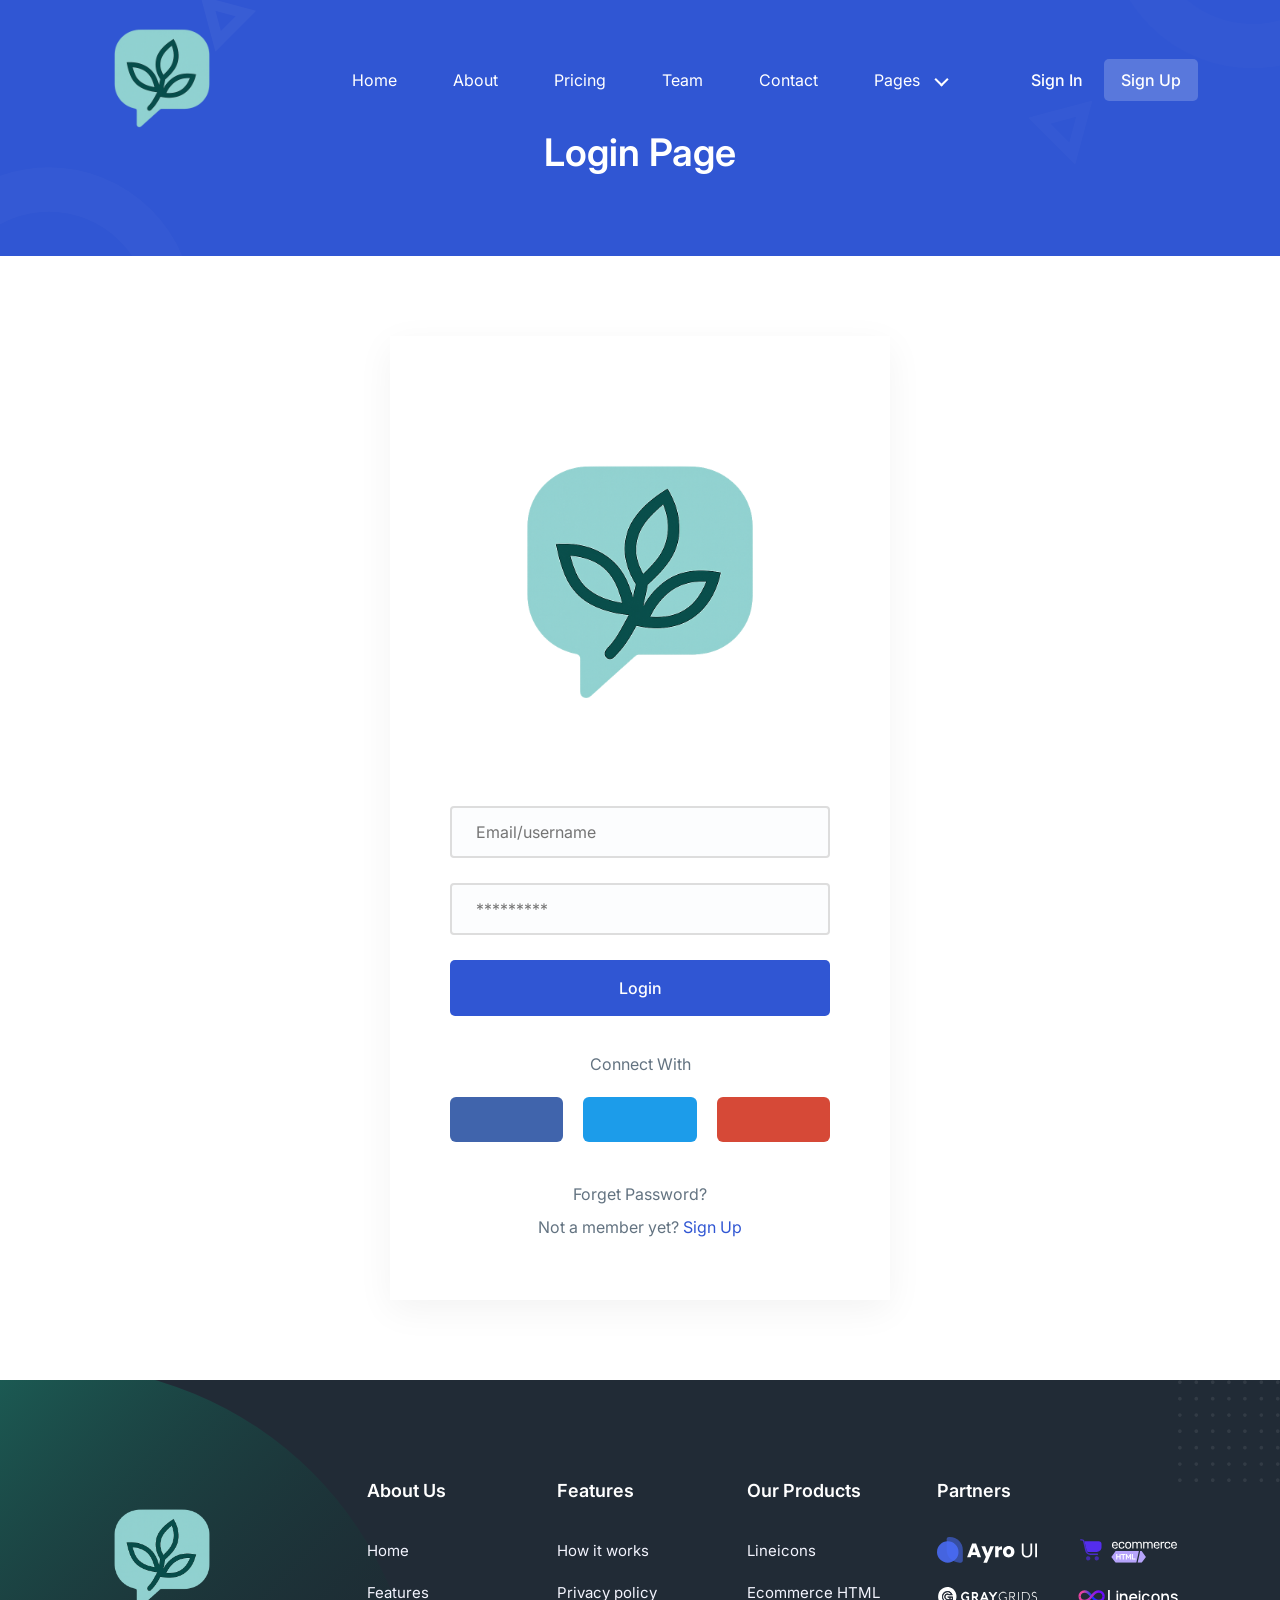
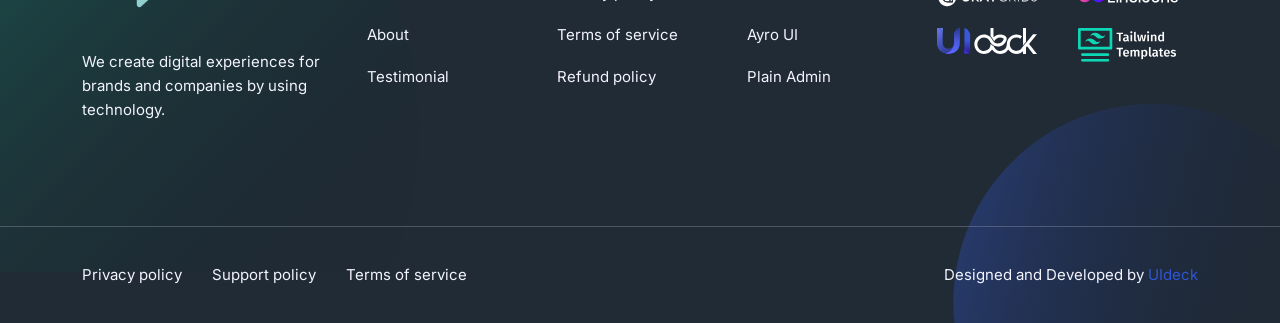
==== login.html @ 06aeeb99 "feat: add Privacy Policy area." ====
<!-- =========

	Template Name: Play
	Author: UIdeck
	Author URI: https://uideck.com/
	Support: https://uideck.com/support/
	Version: 1.1

========== -->

<!DOCTYPE html>
<html lang="en">
  <head>
    <meta charset="UTF-8" />
    <meta http-equiv="X-UA-Compatible" content="IE=edge" />
    <meta name="viewport" content="width=device-width, initial-scale=1.0" />
    <title>Play | Open source Project by UIdeck</title>

    <!--====== Favicon Icon ======-->
    <link
      rel="shortcut icon"
      href="assets/images/favicon/logo.svg"
      type="image/svg"
    />

    <!-- ===== All CSS files ===== -->
    <link rel="stylesheet" href="assets/css/bootstrap.min.css" />
    <link rel="stylesheet" href="assets/css/animate.css" />
    <link rel="stylesheet" href="assets/css/lineicons.css" />
    <link rel="stylesheet" href="assets/css/ud-styles.css" />
  </head>
  <body>
    <!-- ====== Header Start ====== -->
    <header class="ud-header">
      <div class="container">
        <div class="row">
          <div class="col-lg-12">
            <nav class="navbar navbar-expand-lg">
              <a class="navbar-brand" href="index.html">
                <img src="assets/images/logo/logo.svg" alt="Logo" />
              </a>
              <button class="navbar-toggler">
                <span class="toggler-icon"> </span>
                <span class="toggler-icon"> </span>
                <span class="toggler-icon"> </span>
              </button>

              <div class="navbar-collapse">
                <ul id="nav" class="navbar-nav mx-auto">
                  <li class="nav-item">
                    <a class="ud-menu-scroll" href="#home">Home</a>
                  </li>

                  <li class="nav-item">
                    <a class="ud-menu-scroll" href="#about">About</a>
                  </li>
                  <li class="nav-item">
                    <a class="ud-menu-scroll" href="#pricing">Pricing</a>
                  </li>
                  <li class="nav-item">
                    <a class="ud-menu-scroll" href="#team">Team</a>
                  </li>
                  <li class="nav-item">
                    <a class="ud-menu-scroll" href="#contact">Contact</a>
                  </li>
                  <li class="nav-item nav-item-has-children">
                    <a href="javascript:void(0)"> Pages </a>
                    <ul class="ud-submenu">
                      <li class="ud-submenu-item">
                        <a href="about.html" class="ud-submenu-link">
                          About Page
                        </a>
                      </li>
                      <li class="ud-submenu-item">
                        <a href="pricing.html" class="ud-submenu-link">
                          Pricing Page
                        </a>
                      </li>
                      <li class="ud-submenu-item">
                        <a href="../../Desktop/mindmate-landing-page-landing_page/contact.html" class="ud-submenu-link">
                          Contact Page
                        </a>
                      </li>
                      <li class="ud-submenu-item">
                        <a href="blog.html" class="ud-submenu-link">
                          Blog Grid Page
                        </a>
                      </li>
                      <li class="ud-submenu-item">
                        <a href="blog-details.html" class="ud-submenu-link">
                          Blog Details Page
                        </a>
                      </li>
                      <li class="ud-submenu-item">
                        <a href="login.html" class="ud-submenu-link">
                          Sign In Page
                        </a>
                      </li>
                      <li class="ud-submenu-item">
                        <a href="404.html" class="ud-submenu-link">404 Page</a>
                      </li>
                    </ul>
                  </li>
                </ul>
              </div>

              <div class="navbar-btn d-none d-sm-inline-block">
                <a href="login.html" class="ud-main-btn ud-login-btn">
                  Sign In
                </a>
                <a class="ud-main-btn ud-white-btn" href="javascript:void(0)">
                  Sign Up
                </a>
              </div>
            </nav>
          </div>
        </div>
      </div>
    </header>
    <!-- ====== Header End ====== -->

    <!-- ====== Banner Start ====== -->
    <section class="ud-page-banner">
      <div class="container">
        <div class="row">
          <div class="col-lg-12">
            <div class="ud-banner-content">
              <h1>Login Page</h1>
            </div>
          </div>
        </div>
      </div>
    </section>
    <!-- ====== Banner End ====== -->

    <!-- ====== Login Start ====== -->
    <section class="ud-login">
      <div class="container">
        <div class="row">
          <div class="col-lg-12">
            <div class="ud-login-wrapper">
              <div class="ud-login-logo">
                <img src="assets/images/logo/logo-2.svg" alt="logo" />
              </div>
              <form class="ud-login-form">
                <div class="ud-form-group">
                  <input
                    type="email"
                    name="email"
                    placeholder="Email/username"
                  />
                </div>
                <div class="ud-form-group">
                  <input
                    type="password"
                    name="password"
                    placeholder="*********"
                  />
                </div>
                <div class="ud-form-group">
                  <button type="submit" class="ud-main-btn w-100">Login</button>
                </div>
              </form>

              <div class="ud-socials-connect">
                <p>Connect With</p>

                <ul>
                  <li>
                    <a href="javascript:void(0)" class="facebook">
                      <i class="lni lni-facebook-filled"></i>
                    </a>
                  </li>
                  <li>
                    <a href="javascript:void(0)" class="twitter">
                      <i class="lni lni-twitter-filled"></i>
                    </a>
                  </li>
                  <li>
                    <a href="javascript:void(0)" class="google">
                      <i class="lni lni-google"></i>
                    </a>
                  </li>
                </ul>
              </div>

              <a class="forget-pass" href="javascript:void(0)">
                Forget Password?
              </a>
              <p class="signup-option">
                Not a member yet? <a href="javascript:void(0)"> Sign Up </a>
              </p>
            </div>
          </div>
        </div>
      </div>
    </section>
    <!-- ====== Login End ====== -->

    <!-- ====== Footer Start ====== -->
    <footer class="ud-footer wow fadeInUp" data-wow-delay=".15s">
      <div class="shape shape-1">
        <img src="assets/images/footer/shape-1.svg" alt="shape" />
      </div>
      <div class="shape shape-2">
        <img src="assets/images/footer/shape-2.svg" alt="shape" />
      </div>
      <div class="shape shape-3">
        <img src="assets/images/footer/shape-3.svg" alt="shape" />
      </div>
      <div class="ud-footer-widgets">
        <div class="container">
          <div class="row">
            <div class="col-xl-3 col-lg-4 col-md-6">
              <div class="ud-widget">
                <a href="index.html" class="ud-footer-logo">
                  <img src="assets/images/logo/logo.svg" alt="logo" />
                </a>
                <p class="ud-widget-desc">
                  We create digital experiences for brands and companies by
                  using technology.
                </p>
                <ul class="ud-widget-socials">
                  <li>
                    <a href="https://twitter.com/MusharofChy">
                      <i class="lni lni-facebook-filled"></i>
                    </a>
                  </li>
                  <li>
                    <a href="https://twitter.com/MusharofChy">
                      <i class="lni lni-twitter-filled"></i>
                    </a>
                  </li>
                  <li>
                    <a href="https://twitter.com/MusharofChy">
                      <i class="lni lni-instagram-filled"></i>
                    </a>
                  </li>
                  <li>
                    <a href="https://twitter.com/MusharofChy">
                      <i class="lni lni-linkedin-original"></i>
                    </a>
                  </li>
                </ul>
              </div>
            </div>

            <div class="col-xl-2 col-lg-2 col-md-6 col-sm-6">
              <div class="ud-widget">
                <h5 class="ud-widget-title">About Us</h5>
                <ul class="ud-widget-links">
                  <li>
                    <a href="javascript:void(0)">Home</a>
                  </li>
                  <li>
                    <a href="javascript:void(0)">Features</a>
                  </li>
                  <li>
                    <a href="javascript:void(0)">About</a>
                  </li>
                  <li>
                    <a href="javascript:void(0)">Testimonial</a>
                  </li>
                </ul>
              </div>
            </div>
            <div class="col-xl-2 col-lg-3 col-md-6 col-sm-6">
              <div class="ud-widget">
                <h5 class="ud-widget-title">Features</h5>
                <ul class="ud-widget-links">
                  <li>
                    <a href="javascript:void(0)">How it works</a>
                  </li>
                  <li>
                    <a href="javascript:void(0)">Privacy policy</a>
                  </li>
                  <li>
                    <a href="javascript:void(0)">Terms of service</a>
                  </li>
                  <li>
                    <a href="javascript:void(0)">Refund policy</a>
                  </li>
                </ul>
              </div>
            </div>
            <div class="col-xl-2 col-lg-3 col-md-6 col-sm-6">
              <div class="ud-widget">
                <h5 class="ud-widget-title">Our Products</h5>
                <ul class="ud-widget-links">
                  <li>
                    <a
                      href="https://lineicons.com/"
                      rel="nofollow noopner"
                      target="_blank"
                      >Lineicons
                    </a>
                  </li>
                  <li>
                    <a
                      href="https://ecommercehtml.com/"
                      rel="nofollow noopner"
                      target="_blank"
                      >Ecommerce HTML</a
                    >
                  </li>
                  <li>
                    <a
                      href="https://ayroui.com/"
                      rel="nofollow noopner"
                      target="_blank"
                      >Ayro UI</a
                    >
                  </li>
                  <li>
                    <a
                      href="https://graygrids.com/"
                      rel="nofollow noopner"
                      target="_blank"
                      >Plain Admin</a
                    >
                  </li>
                </ul>
              </div>
            </div>
            <div class="col-xl-3 col-lg-6 col-md-8 col-sm-10">
              <div class="ud-widget">
                <h5 class="ud-widget-title">Partners</h5>
                <ul class="ud-widget-brands">
                  <li>
                    <a
                      href="https://ayroui.com/"
                      rel="nofollow noopner"
                      target="_blank"
                    >
                      <img
                        src="assets/images/footer/brands/ayroui.svg"
                        alt="ayroui"
                      />
                    </a>
                  </li>
                  <li>
                    <a
                      href="https://ecommercehtml.com/"
                      rel="nofollow noopner"
                      target="_blank"
                    >
                      <img
                        src="assets/images/footer/brands/ecommerce-html.svg"
                        alt="ecommerce-html"
                      />
                    </a>
                  </li>
                  <li>
                    <a
                      href="https://graygrids.com/"
                      rel="nofollow noopner"
                      target="_blank"
                    >
                      <img
                        src="assets/images/footer/brands/graygrids.svg"
                        alt="graygrids"
                      />
                    </a>
                  </li>
                  <li>
                    <a
                      href="https://lineicons.com/"
                      rel="nofollow noopner"
                      target="_blank"
                    >
                      <img
                        src="assets/images/footer/brands/lineicons.svg"
                        alt="lineicons"
                      />
                    </a>
                  </li>
                  <li>
                    <a
                      href="https://uideck.com/"
                      rel="nofollow noopner"
                      target="_blank"
                    >
                      <img
                        src="assets/images/footer/brands/uideck.svg"
                        alt="uideck"
                      />
                    </a>
                  </li>
                  <li>
                    <a
                      href="https://tailwindtemplates.co/"
                      rel="nofollow noopner"
                      target="_blank"
                    >
                      <img
                        src="assets/images/footer/brands/tailwindtemplates.svg"
                        alt="tailwindtemplates"
                      />
                    </a>
                  </li>
                </ul>
              </div>
            </div>
          </div>
        </div>
      </div>
      <div class="ud-footer-bottom">
        <div class="container">
          <div class="row">
            <div class="col-md-8">
              <ul class="ud-footer-bottom-left">
                <li>
                  <a href="javascript:void(0)">Privacy policy</a>
                </li>
                <li>
                  <a href="javascript:void(0)">Support policy</a>
                </li>
                <li>
                  <a href="javascript:void(0)">Terms of service</a>
                </li>
              </ul>
            </div>
            <div class="col-md-4">
              <p class="ud-footer-bottom-right">
                Designed and Developed by
                <a href="https://uideck.com" rel="nofollow">UIdeck</a>
              </p>
            </div>
          </div>
        </div>
      </div>
    </footer>
    <!-- ====== Footer End ====== -->

    <!-- ====== Back To Top Start ====== -->
    <a href="javascript:void(0)" class="back-to-top">
      <i class="lni lni-chevron-up"> </i>
    </a>
    <!-- ====== Back To Top End ====== -->

    <!-- ====== All Javascript Files ====== -->
    <script src="assets/js/bootstrap.bundle.min.js"></script>
    <script src="assets/js/wow.min.js"></script>
    <script src="assets/js/main.js"></script>
  </body>
</html>
---- assets/css/ud-styles.css ----
/* =======

	Template Name: Play Bootstrap
	Author: UIdeck
	Author URI: https://uideck.com/
	Support: https://github.com/uideck/
	Version: 1.0

======== */
/*===========================
  COMMON css 
===========================*/
@import url("https://fonts.googleapis.com/css2?family=Inter:wght@200;300;400;500;600;700;800;900&display=swap");
:root {
  --font: "Inter", sans-serif;
  --body-color: #637381;
  --heading-color: #212b36;
  --primary-color: #3056d3;
  --white: #ffffff;
}

body {
  font-family: var(--font);
  font-weight: normal;
  font-style: normal;
  color: var(--body-color);
  overflow-x: hidden;
}

* {
  margin: 0;
  padding: 0;
  -webkit-box-sizing: border-box;
  box-sizing: border-box;
}

img {
  max-width: 100%;
}

a,
button,
input,
textarea {
  -webkit-transition: all 0.3s ease-out 0s;
  transition: all 0.3s ease-out 0s;
}

a,
a:focus,
input:focus,
textarea:focus,
button:focus,
.navbar-toggler:focus {
  text-decoration: none;
  outline: none;
  -webkit-box-shadow: none;
          box-shadow: none;
}

a:focus,
a:hover {
  text-decoration: none;
}

i,
span,
a {
  display: inline-block;
}

audio,
canvas,
iframe,
img,
svg,
video {
  vertical-align: middle;
}

h1,
h2,
h3,
h4,
h5,
h6 {
  font-weight: 700;
  color: var(--heading-color);
  margin: 0px;
}

h1 {
  font-size: 48px;
}

h2 {
  font-size: 36px;
}

h3 {
  font-size: 28px;
}

h4 {
  font-size: 22px;
}

h5 {
  font-size: 18px;
}

h6 {
  font-size: 16px;
}

ul,
ol {
  margin: 0px;
  padding: 0px;
  list-style-type: none;
}

p {
  font-size: 16px;
  font-weight: 400;
  line-height: 26px;
  color: var(--body-color);
  margin: 0px;
}

.bg_cover {
  background-position: center center;
  background-size: cover;
  background-repeat: no-repeat;
  width: 100%;
  height: 100%;
}

/*===== All Button Style =====*/
.ud-main-btn {
  display: inline-block;
  text-align: center;
  white-space: nowrap;
  vertical-align: middle;
  font-weight: 500;
  font-size: 16px;
  border-radius: 5px;
  padding: 15px 25px;
  border: 1px solid transparent;
  color: var(--white);
  cursor: pointer;
  z-index: 5;
  -webkit-transition: all 0.4s ease-out 0s;
  transition: all 0.4s ease-out 0s;
  background: var(--primary-color);
}

.ud-main-btn:hover {
  color: var(--white);
  background: var(--heading-color);
}

@media (max-width: 767px) {
  .container {
    padding-left: 40px;
    padding-right: 40px;
  }
}

@media only screen and (min-width: 576px) and (max-width: 767px) {
  .container {
    padding-left: 20px;
    padding-right: 20px;
  }
}

.back-to-top {
  width: 40px;
  height: 40px;
  line-height: 40px;
  background: var(--primary-color);
  -webkit-box-shadow: 0px 0px 5px rgba(0, 0, 0, 0.2);
          box-shadow: 0px 0px 5px rgba(0, 0, 0, 0.2);
  text-align: center;
  -webkit-box-pack: center;
      -ms-flex-pack: center;
          justify-content: center;
  -webkit-box-align: center;
      -ms-flex-align: center;
          align-items: center;
  border-radius: 5px;
  position: fixed;
  right: 30px;
  bottom: 30px;
  z-index: 99;
  color: var(--white);
}

.back-to-top:hover {
  color: var(--white);
  background: var(--heading-color);
}

/* ===== Header CSS ===== */
.ud-header {
  position: absolute;
  top: 0;
  left: 0;
  width: 100%;
  z-index: 99;
  -webkit-transition: all 0.3s ease-out 0s;
  transition: all 0.3s ease-out 0s;
}

.sticky {
  position: fixed;
  z-index: 99;
  background-color: rgba(255, 255, 255, 0.8);
  -webkit-backdrop-filter: blur(5px);
          backdrop-filter: blur(5px);
  -webkit-box-shadow: inset 0 -1px 0 0 rgba(0, 0, 0, 0.1);
  box-shadow: inset 0 -1px 0 0 rgba(0, 0, 0, 0.1);
  -webkit-transition: all 0.3s ease-out 0s;
  transition: all 0.3s ease-out 0s;
}

.sticky .navbar {
  padding: 0;
}

.navbar {
  padding: 0px 0;
  border-radius: 5px;
  position: relative;
  -webkit-transition: all 0.3s ease-out 0s;
  transition: all 0.3s ease-out 0s;
}

.navbar-brand {
  padding: 0;
}

@media only screen and (min-width: 768px) and (max-width: 991px), (max-width: 767px) {
  .navbar-brand {
    padding: 5px 0px;
  }
}

.navbar-brand img {
  max-width: 160px;
}

.navbar-toggler {
  padding: 0;
}

.navbar-toggler .toggler-icon {
  width: 30px;
  height: 2px;
  background-color: var(--white);
  display: block;
  margin: 5px 0;
  position: relative;
  -webkit-transition: all 0.3s ease-out 0s;
  transition: all 0.3s ease-out 0s;
}

.navbar-toggler.active .toggler-icon:nth-of-type(1) {
  -webkit-transform: rotate(45deg);
  transform: rotate(45deg);
  top: 7px;
}

.navbar-toggler.active .toggler-icon:nth-of-type(2) {
  opacity: 0;
}

.navbar-toggler.active .toggler-icon:nth-of-type(3) {
  -webkit-transform: rotate(135deg);
  transform: rotate(135deg);
  top: -7px;
}

@media only screen and (min-width: 768px) and (max-width: 991px), (max-width: 767px) {
  .navbar-collapse {
    position: absolute;
    top: 100%;
    right: 0;
    max-width: 300px;
    width: 100%;
    background-color: var(--white);
    z-index: 9;
    -webkit-box-shadow: 0px 15px 20px 0px rgba(0, 0, 0, 0.1);
    box-shadow: 0px 15px 20px 0px rgba(0, 0, 0, 0.1);
    padding: 0px;
    display: none;
    border-radius: 5px;
  }
  .navbar-collapse.show {
    display: block;
  }
}

@media only screen and (min-width: 768px) and (max-width: 991px), (max-width: 767px) {
  .navbar-nav {
    padding: 20px 30px;
  }
}

.navbar-nav .nav-item {
  position: relative;
  padding: 0px 20px;
}

@media only screen and (min-width: 992px) and (max-width: 1199px) {
  .navbar-nav .nav-item {
    padding: 0px 12px;
  }
}

@media only screen and (min-width: 768px) and (max-width: 991px), (max-width: 767px) {
  .navbar-nav .nav-item {
    padding: 0px;
  }
}

.navbar-nav .nav-item > a {
  font-size: 16px;
  font-weight: 400;
  color: var(--white);
  -webkit-transition: all 0.3s ease-out 0s;
  transition: all 0.3s ease-out 0s;
  padding: 25px 8px;
  position: relative;
}

@media only screen and (min-width: 768px) and (max-width: 991px), (max-width: 767px) {
  .navbar-nav .nav-item > a {
    display: block;
    padding: 8px 0;
    color: var(--heading-color);
  }
}

.navbar-nav .nav-item > a:hover, .navbar-nav .nav-item > a.active {
  color: var(--white);
  opacity: 0.5;
}

@media only screen and (min-width: 768px) and (max-width: 991px), (max-width: 767px) {
  .navbar-nav .nav-item > a:hover, .navbar-nav .nav-item > a.active {
    color: var(--primary-color);
    opacity: 1;
  }
}

.navbar-nav .nav-item .ud-submenu {
  position: absolute;
  width: 250px;
  background: var(--white);
  top: 110%;
  padding: 20px 30px;
  -webkit-box-shadow: 0 15px 44px rgba(140, 140, 140, 0.18);
          box-shadow: 0 15px 44px rgba(140, 140, 140, 0.18);
  border-radius: 5px;
  opacity: 0;
  visibility: hidden;
  -webkit-transition: all 0.3s ease-out 0s;
  transition: all 0.3s ease-out 0s;
}

@media only screen and (min-width: 768px) and (max-width: 991px), (max-width: 767px) {
  .navbar-nav .nav-item .ud-submenu {
    position: static;
    -webkit-box-shadow: none;
            box-shadow: none;
    width: 100%;
    padding: 0px;
    opacity: 1;
    visibility: visible;
    display: none;
  }
}

.navbar-nav .nav-item .ud-submenu.show {
  display: block;
}

.navbar-nav .nav-item .ud-submenu .ud-submenu-link {
  padding: 7px 0;
  color: var(--heading-color);
  font-size: 14px;
}

.navbar-nav .nav-item .ud-submenu .ud-submenu-link:hover {
  color: var(--primary-color);
}

.navbar-nav .nav-item:hover > a {
  color: var(--white);
  opacity: 0.5;
}

@media only screen and (min-width: 768px) and (max-width: 991px), (max-width: 767px) {
  .navbar-nav .nav-item:hover > a {
    color: var(--primary-color);
    opacity: 1;
  }
}

.navbar-nav .nav-item:hover > .ud-submenu {
  opacity: 1;
  visibility: visible;
  top: 100%;
}

.navbar-nav .nav-item.nav-item-has-children > a {
  position: relative;
}

.navbar-nav .nav-item.nav-item-has-children > a::after {
  content: "";
  -webkit-box-sizing: border-box;
          box-sizing: border-box;
  position: absolute;
  width: 10px;
  height: 10px;
  border-bottom: 2px solid;
  border-right: 2px solid;
  -webkit-transform: rotate(45deg) translateY(-50%);
          transform: rotate(45deg) translateY(-50%);
  right: -15px;
  top: 50%;
  margin-top: -2px;
}

@media only screen and (min-width: 768px) and (max-width: 991px), (max-width: 767px) {
  .navbar-nav .nav-item.nav-item-has-children > a::after {
    right: 5px;
  }
}

@media only screen and (min-width: 768px) and (max-width: 991px), (max-width: 767px) {
  .navbar-btn {
    position: absolute;
    top: 50%;
    right: 50px;
    -webkit-transform: translateY(-50%);
    transform: translateY(-50%);
  }
}

.navbar-btn .ud-main-btn {
  padding: 8px 16px;
  background: transparent;
}

.navbar-btn .ud-login-btn:hover {
  opacity: 0.5;
}

.navbar-btn .ud-white-btn {
  background: rgba(255, 255, 255, 0.2);
}

.navbar-btn .ud-white-btn:hover {
  background: white;
  color: var(--heading-color);
}

.sticky .navbar-toggler .toggler-icon {
  background-color: var(--heading-color);
}

.sticky .navbar-nav .nav-item:hover > a {
  color: var(--primary-color);
  opacity: 1;
}

.sticky .navbar-nav .nav-item a {
  color: var(--heading-color);
}

.sticky .navbar-nav .nav-item a.active, .sticky .navbar-nav .nav-item a:hover {
  color: var(--primary-color);
  opacity: 1;
}

.sticky .navbar-btn .ud-main-btn.ud-login-btn {
  color: var(--heading-color);
}

.sticky .navbar-btn .ud-main-btn.ud-login-btn:hover {
  color: var(--primary-color);
  opacity: 1;
}

.sticky .navbar-btn .ud-white-btn {
  background: var(--primary-color);
  color: var(--white);
}

.sticky .navbar-btn .ud-white-btn:hover {
  background: var(--heading-color);
}

/* ===== Hero CSS ===== */
.ud-hero {
  background: var(--primary-color);
  padding-top: 180px;
}

@media only screen and (min-width: 768px) and (max-width: 991px) {
  .ud-hero {
    padding-top: 160px;
  }
}

@media (max-width: 767px) {
  .ud-hero {
    padding-top: 130px;
  }
}

.ud-hero-content {
  max-width: 780px;
  margin: auto;
  margin-bottom: 30px;
}

.ud-hero-content .ud-hero-title {
  color: var(--white);
  font-weight: 700;
  font-size: 45px;
  line-height: 60px;
  text-align: center;
  margin-bottom: 30px;
}

@media only screen and (min-width: 768px) and (max-width: 991px) {
  .ud-hero-content .ud-hero-title {
    font-size: 38px;
    line-height: 50px;
  }
}

@media (max-width: 767px) {
  .ud-hero-content .ud-hero-title {
    font-size: 26px;
    line-height: 38px;
  }
}

.ud-hero-content .ud-hero-desc {
  font-weight: normal;
  font-size: 20px;
  line-height: 35px;
  text-align: center;
  color: var(--white);
  opacity: 0.8;
  max-width: 600px;
  margin: auto;
  margin-bottom: 30px;
}

@media (max-width: 767px) {
  .ud-hero-content .ud-hero-desc {
    font-size: 16px;
    line-height: 30px;
  }
}

.ud-hero-buttons {
  display: -webkit-box;
  display: -ms-flexbox;
  display: flex;
  -webkit-box-align: center;
      -ms-flex-align: center;
          align-items: center;
  -webkit-box-pack: center;
      -ms-flex-pack: center;
          justify-content: center;
}

.ud-hero-buttons .ud-main-btn {
  margin: 8px;
}

@media (max-width: 767px) {
  .ud-hero-buttons .ud-main-btn {
    margin: 5px;
  }
}

@media (max-width: 767px) {
  .ud-hero-buttons .ud-main-btn {
    padding: 12px 16px;
  }
}

.ud-hero-buttons .ud-white-btn {
  background: var(--white);
  color: var(--heading-color);
}

.ud-hero-buttons .ud-white-btn:hover {
  -webkit-box-shadow: 0px 0px 25px rgba(0, 0, 0, 0.2);
          box-shadow: 0px 0px 25px rgba(0, 0, 0, 0.2);
  background: #fefefe;
  color: var(--primary-color);
}

.ud-hero-buttons .ud-link-btn:hover {
  color: var(--white);
  background: transparent;
  opacity: 0.5;
}

.ud-hero-brands-wrapper {
  text-align: center;
  margin-bottom: 40px;
}

.ud-hero-brands-wrapper img {
  -webkit-transition: all 0.3s;
  transition: all 0.3s;
  opacity: 0.5;
  max-width: 250px;
}

.ud-hero-brands-wrapper img:hover {
  opacity: 1;
}

.ud-hero-image {
  max-width: 845px;
  margin: auto;
  text-align: center;
  position: relative;
  z-index: 1;
}

.ud-hero-image img {
  max-width: 100%;
  text-align: center;
}

.ud-hero-image .shape {
  position: absolute;
  z-index: -1;
}

.ud-hero-image .shape.shape-1 {
  bottom: 0;
  left: -30px;
}

.ud-hero-image .shape.shape-2 {
  top: -20px;
  right: -20px;
}

/* ===== Features CSS ===== */
.ud-features {
  padding-top: 120px;
  padding-bottom: 90px;
}

@media (max-width: 767px) {
  .ud-features {
    padding-top: 80px;
    padding-bottom: 40px;
  }
}

.ud-section-title {
  max-width: 620px;
  margin-bottom: 70px;
}

.ud-section-title span {
  font-weight: 600;
  font-size: 18px;
  color: var(--primary-color);
  margin-bottom: 10px;
}

.ud-section-title h2 {
  font-weight: 700;
  font-size: 42px;
  line-height: 55px;
  text-transform: capitalize;
  color: var(--heading-color);
  margin-bottom: 20px;
}

.ud-section-title p {
  font-size: 20px;
  line-height: 30px;
}

@media (max-width: 767px) {
  .ud-section-title p {
    font-size: 16px;
    line-height: 26px;
  }
}

.ud-single-feature {
  margin-bottom: 40px;
}

.ud-single-feature:hover .ud-feature-icon::before {
  -webkit-transform: rotate(45deg);
  transform: rotate(45deg);
}

.ud-single-feature .ud-feature-icon {
  width: 70px;
  height: 70px;
  display: -webkit-box;
  display: -ms-flexbox;
  display: flex;
  -webkit-box-align: center;
      -ms-flex-align: center;
          align-items: center;
  -webkit-box-pack: center;
      -ms-flex-pack: center;
          justify-content: center;
  border-radius: 14px;
  background: var(--primary-color);
  font-size: 32px;
  color: var(--white);
  position: relative;
  z-index: 1;
  text-align: center;
  margin-bottom: 40px;
}

.ud-single-feature .ud-feature-icon::before {
  content: "";
  position: absolute;
  width: 100%;
  height: 100%;
  top: 0;
  left: 0;
  border-radius: 14px;
  background: var(--primary-color);
  opacity: 0.2;
  z-index: -1;
  -webkit-transform: rotate(23deg);
  transform: rotate(23deg);
  -webkit-transition: all 0.3s ease-out 0s;
  transition: all 0.3s ease-out 0s;
}

.ud-single-feature .ud-feature-title {
  font-weight: 700;
  font-size: 20px;
  line-height: 28px;
  margin-bottom: 12px;
}

@media only screen and (min-width: 992px) and (max-width: 1199px) {
  .ud-single-feature .ud-feature-title {
    font-size: 18px;
    line-height: 26px;
  }
}

.ud-single-feature .ud-feature-desc {
  font-size: 16px;
  line-height: 24px;
  margin-bottom: 40px;
}

.ud-single-feature .ud-feature-link {
  font-weight: 500;
  color: var(--body-color);
}

.ud-single-feature .ud-feature-link:hover {
  color: var(--primary-color);
}

/* ===== About CSS ===== */
.ud-about {
  background: #f3f4fe;
  padding: 120px 0;
}

@media (max-width: 767px) {
  .ud-about {
    padding: 80px 0;
  }
}

.ud-about-wrapper {
  background: var(--white);
  border: 1px solid rgba(0, 0, 0, 0.08);
  display: -webkit-box;
  display: -ms-flexbox;
  display: flex;
  -webkit-box-pack: justify;
      -ms-flex-pack: justify;
          justify-content: space-between;
}

@media only screen and (min-width: 768px) and (max-width: 991px), (max-width: 767px) {
  .ud-about-wrapper {
    display: block;
  }
}

.ud-about-content-wrapper {
  padding: 70px;
}

@media (max-width: 767px) {
  .ud-about-content-wrapper {
    padding: 50px 30px;
  }
}

@media only screen and (min-width: 576px) and (max-width: 767px) {
  .ud-about-content-wrapper {
    padding: 50px;
  }
}

.ud-about-content {
  max-width: 500px;
}

.ud-about-content .tag {
  font-weight: 500;
  font-size: 14px;
  color: var(--white);
  background: var(--primary-color);
  padding: 5px 20px;
  display: inline-block;
  margin-bottom: 20px;
}

.ud-about-content h2 {
  font-weight: bold;
  font-size: 36px;
  line-height: 45px;
  margin-bottom: 30px;
}

@media (max-width: 767px) {
  .ud-about-content h2 {
    font-size: 26px;
    line-height: 38px;
  }
}

.ud-about-content p {
  font-size: 16px;
  line-height: 28px;
  margin-bottom: 40px;
}

.ud-about-content .ud-main-btn:hover {
  background: #2748b4;
  -webkit-box-shadow: 0px 0px 10px rgba(0, 0, 0, 0.3);
          box-shadow: 0px 0px 10px rgba(0, 0, 0, 0.3);
}

@media only screen and (min-width: 768px) and (max-width: 991px), (max-width: 767px) {
  .ud-about-image {
    text-align: center;
  }
}

/* ===== Pricing CSS ===== */
.ud-pricing {
  padding-top: 120px;
  padding-bottom: 90px;
}

@media (max-width: 767px) {
  .ud-pricing {
    padding-top: 80px;
    padding-bottom: 40px;
  }
}

.ud-single-pricing {
  margin-bottom: 40px;
  background: var(--white);
  border: 2px solid #d4deff;
  border-radius: 8px;
  text-align: center;
  padding: 45px 30px;
  position: relative;
}

.ud-single-pricing.active {
  background: -webkit-gradient(linear, left top, left bottom, from(#3056d3), to(#179bee));
  background: linear-gradient(180deg, #3056d3 0%, #179bee 100%);
  border: none;
  padding: 55px 30px;
}

.ud-single-pricing.active .ud-pricing-header h3,
.ud-single-pricing.active .ud-pricing-header h4 {
  color: var(--white);
}

.ud-single-pricing.active .ud-pricing-body li {
  color: var(--white);
}

.ud-single-pricing.first-item::after, .ud-single-pricing.last-item::after {
  content: "";
  position: absolute;
  width: 55px;
  height: 55px;
  z-index: 1;
}

.ud-single-pricing.first-item::after {
  background: var(--primary-color);
  left: -2px;
  bottom: -2px;
  border-radius: 0px 55px 0px 8px;
}

.ud-single-pricing.last-item::after {
  background: #13c296;
  top: -2px;
  right: -2px;
  border-radius: 0px 8px 0px 55px;
}

.ud-single-pricing .ud-popular-tag {
  display: inline-block;
  padding: 10px 25px;
  background: var(--white);
  border-radius: 30px;
  color: var(--primary-color);
  margin-bottom: 20px;
  font-weight: 600;
}

.ud-single-pricing .ud-pricing-header h3 {
  font-weight: 500;
  font-size: 15px;
  margin-bottom: 8px;
}

.ud-single-pricing .ud-pricing-header h4 {
  font-weight: 600;
  font-size: 26px;
  color: var(--primary-color);
  margin-bottom: 40px;
}

.ud-single-pricing .ud-pricing-body {
  margin-bottom: 40px;
}

.ud-single-pricing .ud-pricing-body li {
  font-weight: 500;
  font-size: 15px;
  margin-bottom: 18px;
}

.ud-single-pricing .ud-main-btn {
  border-radius: 30px;
  padding: 15px 40px;
}

.ud-single-pricing .ud-border-btn {
  border: 1px solid #d4deff;
  color: var(--primary-color);
  background: var(--white);
}

.ud-single-pricing .ud-border-btn:hover {
  color: var(--white);
  border-color: var(--primary-color);
  background: var(--primary-color);
}

.ud-single-pricing .ud-white-btn {
  background: var(--white);
  color: var(--heading-color);
}

.ud-single-pricing .ud-white-btn:hover {
  color: var(--white);
  background: var(--heading-color);
}

/* ===== FAQ CSS ===== */
.ud-faq {
  padding-top: 120px;
  padding-bottom: 90px;
  background: #f3f4fe;
  position: relative;
  z-index: 1;
}

@media (max-width: 767px) {
  .ud-faq {
    padding-top: 80px;
    padding-bottom: 50px;
  }
}

.ud-faq .shape {
  position: absolute;
  z-index: -1;
  left: 0;
  bottom: 0;
}

.ud-single-faq {
  background: var(--white);
  border: 1px solid #f3f4fe;
  -webkit-box-shadow: 0px 20px 95px rgba(201, 203, 204, 0.3);
          box-shadow: 0px 20px 95px rgba(201, 203, 204, 0.3);
  border-radius: 10px;
  margin-bottom: 30px;
}

.ud-single-faq .ud-faq-btn {
  text-align: left;
  display: -webkit-box;
  display: -ms-flexbox;
  display: flex;
  width: 100%;
  -webkit-box-align: center;
      -ms-flex-align: center;
          align-items: center;
  border: none;
  background: transparent;
  font-weight: 600;
  font-size: 18px;
  color: var(--heading-color);
  opacity: 0.88;
  padding: 30px;
}

@media only screen and (min-width: 992px) and (max-width: 1199px), (max-width: 767px) {
  .ud-single-faq .ud-faq-btn {
    padding: 15px;
  }
}

.ud-single-faq .ud-faq-btn.collapsed span.icon i {
  -webkit-transform: rotate(0deg);
  transform: rotate(0deg);
}

.ud-single-faq .ud-faq-btn span.icon {
  display: -webkit-box;
  display: -ms-flexbox;
  display: flex;
  -webkit-box-align: center;
      -ms-flex-align: center;
          align-items: center;
  -webkit-box-pack: center;
      -ms-flex-pack: center;
          justify-content: center;
  width: 42px;
  height: 42px;
  background: rgba(48, 86, 211, 0.06);
  border-radius: 10px;
  color: var(--primary-color);
  margin-right: 24px;
}

.ud-single-faq .ud-faq-btn span.icon i {
  -webkit-transform: rotate(180deg);
  transform: rotate(180deg);
  -webkit-transition: all 0.3s;
  transition: all 0.3s;
  font-size: 14px;
  font-weight: 700;
}

.ud-single-faq .ud-faq-body {
  padding: 0px 30px 40px 95px;
}

@media only screen and (min-width: 992px) and (max-width: 1199px), (max-width: 767px) {
  .ud-single-faq .ud-faq-body {
    padding: 0px 16px 20px 82px;
  }
}

/* ===== Testimonials CSS ===== */
.ud-testimonials {
  padding-top: 120px;
}

@media (max-width: 767px) {
  .ud-testimonials {
    padding-top: 80px;
  }
}

.ud-single-testimonial {
  padding: 30px;
  -webkit-box-shadow: 0px 60px 120px -20px #ebeffd;
          box-shadow: 0px 60px 120px -20px #ebeffd;
  background: var(--white);
  margin-bottom: 50px;
}

.ud-single-testimonial .ud-testimonial-ratings {
  margin-bottom: 10px;
}

.ud-single-testimonial .ud-testimonial-ratings i {
  color: #fbb040;
}

.ud-single-testimonial .ud-testimonial-content {
  margin-bottom: 25px;
}

.ud-single-testimonial .ud-testimonial-content p {
  font-size: 16px;
  line-height: 30px;
  color: #637381;
}

.ud-single-testimonial .ud-testimonial-info {
  display: -webkit-box;
  display: -ms-flexbox;
  display: flex;
  -webkit-box-align: center;
      -ms-flex-align: center;
          align-items: center;
}

.ud-single-testimonial .ud-testimonial-info .ud-testimonial-image {
  width: 50px;
  height: 50px;
  border-radius: 50%;
  overflow: hidden;
  margin-right: 20px;
}

.ud-single-testimonial .ud-testimonial-info .ud-testimonial-meta h4 {
  font-weight: 600;
  font-size: 14px;
}

.ud-single-testimonial .ud-testimonial-info .ud-testimonial-meta p {
  font-size: 12px;
  color: #969696;
}

.ud-brands .ud-title {
  margin-bottom: 30px;
}

.ud-brands .ud-title h6 {
  font-weight: normal;
  font-size: 12px;
  color: var(--body-color);
  display: inline-block;
  position: relative;
}

.ud-brands .ud-title h6::after {
  content: "";
  position: absolute;
  width: 30px;
  height: 1px;
  background: #afb2b5;
  right: -40px;
  top: 50%;
}

.ud-brands .ud-brands-logo {
  display: -webkit-box;
  display: -ms-flexbox;
  display: flex;
  -webkit-box-align: center;
      -ms-flex-align: center;
          align-items: center;
  -ms-flex-wrap: wrap;
      flex-wrap: wrap;
  margin-right: -40px;
}

.ud-brands .ud-brands-logo .ud-single-logo {
  margin-right: 40px;
  margin-bottom: 20px;
  max-width: 140px;
}

.ud-brands .ud-brands-logo .ud-single-logo:hover img {
  -webkit-filter: none;
          filter: none;
}

.ud-brands .ud-brands-logo .ud-single-logo img {
  -webkit-filter: grayscale(1);
          filter: grayscale(1);
  -webkit-transition: all 0.3s ease-out 0s;
  transition: all 0.3s ease-out 0s;
}

/* ===== Team CSS ===== */
.ud-team {
  padding-top: 120px;
  padding-bottom: 80px;
}

@media (max-width: 767px) {
  .ud-team {
    padding-top: 80px;
    padding-bottom: 40px;
  }
}

.ud-single-team {
  margin-bottom: 40px;
}

.ud-single-team .ud-team-image-wrapper {
  width: 170px;
  height: 170px;
  position: relative;
  margin: 0px auto 25px;
}

.ud-single-team .ud-team-image {
  border-radius: 50%;
}

.ud-single-team .ud-team-image img {
  width: 100%;
  border-radius: 50%;
}

.ud-single-team .shape {
  position: absolute;
  z-index: -1;
}

.ud-single-team .shape.shape-1 {
  top: 0;
  left: 0;
}

.ud-single-team .shape.shape-2 {
  bottom: 0;
  right: 0;
}

.ud-single-team .ud-team-info {
  text-align: center;
  margin-bottom: 20px;
}

.ud-single-team .ud-team-info h5 {
  font-weight: 500;
  font-size: 18px;
  text-transform: capitalize;
  margin-bottom: 10px;
}

.ud-single-team .ud-team-info h6 {
  font-weight: 500;
  font-size: 12px;
  color: var(--body-color);
}

.ud-single-team .ud-team-socials {
  display: -webkit-box;
  display: -ms-flexbox;
  display: flex;
  -webkit-box-align: center;
      -ms-flex-align: center;
          align-items: center;
  -webkit-box-pack: center;
      -ms-flex-pack: center;
          justify-content: center;
}

.ud-single-team .ud-team-socials a {
  width: 32px;
  height: 32px;
  display: -webkit-box;
  display: -ms-flexbox;
  display: flex;
  -webkit-box-align: center;
      -ms-flex-align: center;
          align-items: center;
  -webkit-box-pack: center;
      -ms-flex-pack: center;
          justify-content: center;
  margin: 0px 10px;
  color: #cdced6;
}

.ud-single-team .ud-team-socials a:hover {
  color: var(--primary-color);
}

/* ===== Contact CSS ===== */
.ud-contact {
  padding: 120px 0px;
  position: relative;
}

@media (max-width: 767px) {
  .ud-contact {
    padding: 80px 0;
  }
}

.ud-contact::after {
  content: "";
  position: absolute;
  z-index: -1;
  width: 100%;
  top: 0;
  left: 0;
  height: 50%;
  background: #f3f4fe;
}

@media only screen and (min-width: 992px) and (max-width: 1199px) {
  .ud-contact::after {
    height: 45%;
  }
}

.ud-contact-title {
  margin-bottom: 150px;
}

@media only screen and (min-width: 768px) and (max-width: 991px), (max-width: 767px) {
  .ud-contact-title {
    margin-bottom: 50px;
  }
}

.ud-contact-title span {
  color: var(--heading-color);
  font-weight: 600;
  font-size: 15px;
  margin-bottom: 20px;
}

.ud-contact-title h2 {
  font-weight: 600;
  font-size: 35px;
  line-height: 41px;
}

.ud-contact-info-wrapper {
  display: -webkit-box;
  display: -ms-flexbox;
  display: flex;
  -webkit-box-pack: justify;
      -ms-flex-pack: justify;
          justify-content: space-between;
  -ms-flex-wrap: wrap;
      flex-wrap: wrap;
}

@media only screen and (min-width: 768px) and (max-width: 991px), (max-width: 767px) {
  .ud-contact-info-wrapper {
    margin-bottom: 50px;
  }
}

.ud-contact-info-wrapper .ud-single-info {
  display: -webkit-box;
  display: -ms-flexbox;
  display: flex;
  max-width: 100%;
  width: 330px;
  margin-bottom: 30px;
}

.ud-contact-info-wrapper .ud-info-icon {
  font-size: 32px;
  color: var(--primary-color);
  margin-right: 24px;
}

.ud-contact-info-wrapper .ud-info-meta h5 {
  font-weight: 600;
  font-size: 18px;
  margin-bottom: 15px;
}

.ud-contact-info-wrapper .ud-info-meta p {
  font-size: 15px;
  line-height: 24px;
}

.ud-contact-form-wrapper {
  -webkit-box-shadow: 0px 4px 28px rgba(0, 0, 0, 0.05);
          box-shadow: 0px 4px 28px rgba(0, 0, 0, 0.05);
  border-radius: 8px;
  background: var(--white);
  padding: 60px;
}

@media (max-width: 767px) {
  .ud-contact-form-wrapper {
    padding: 40px 30px;
  }
}

@media only screen and (min-width: 1200px) and (max-width: 1399px), only screen and (min-width: 992px) and (max-width: 1199px), only screen and (min-width: 576px) and (max-width: 767px) {
  .ud-contact-form-wrapper {
    padding: 50px 40px;
  }
}

.ud-contact-form-wrapper .ud-contact-form-title {
  font-style: normal;
  font-weight: 600;
  font-size: 28px;
  margin-bottom: 30px;
}

@media (max-width: 767px) {
  .ud-contact-form-wrapper .ud-contact-form-title {
    font-size: 24px;
  }
}

.ud-contact-form-wrapper .ud-form-group {
  margin-bottom: 25px;
}

.ud-contact-form-wrapper .ud-form-group label {
  display: block;
  font-weight: normal;
  font-size: 12px;
}

.ud-contact-form-wrapper .ud-form-group input,
.ud-contact-form-wrapper .ud-form-group textarea {
  display: block;
  width: 100%;
  padding: 15px 0;
  border: none;
  outline: none;
  border-bottom: 1px solid #f1f1f1;
  resize: none;
}

.ud-contact-form-wrapper .ud-form-group input:focus,
.ud-contact-form-wrapper .ud-form-group textarea:focus {
  border-color: var(--primary-color);
}

/* ===== Footer CSS ===== */
.ud-footer {
  background: var(--heading-color);
  padding-top: 100px;
  position: relative;
  z-index: 1;
  overflow: hidden;
}

.ud-footer .shape {
  position: absolute;
  z-index: -1;
}

.ud-footer .shape.shape-1 {
  top: 0;
  left: 0;
}

.ud-footer .shape.shape-2 {
  top: 0;
  right: 0;
}

.ud-footer .shape.shape-3 {
  bottom: 0;
  right: 0;
}

.ud-widget {
  margin-bottom: 50px;
}

.ud-widget .ud-footer-logo {
  max-width: 160px;
  display: block;
  margin-bottom: 10px;
}

.ud-widget .ud-footer-logo img {
  width: 100%;
}

.ud-widget .ud-widget-desc {
  font-size: 15px;
  line-height: 24px;
  color: #f3f4fe;
  margin-bottom: 30px;
  max-width: 260px;
}

.ud-widget .ud-widget-socials {
  display: -webkit-box;
  display: -ms-flexbox;
  display: flex;
  -webkit-box-align: center;
      -ms-flex-align: center;
          align-items: center;
}

.ud-widget .ud-widget-socials a {
  font-size: 16px;
  color: #dddddd;
  margin-right: 20px;
}

.ud-widget .ud-widget-socials a:hover {
  color: var(--primary-color);
}

.ud-widget .ud-widget-title {
  font-weight: 600;
  font-size: 18px;
  margin-bottom: 35px;
  color: var(--white);
}

.ud-widget .ud-widget-links a {
  display: inline-block;
  margin-bottom: 12px;
  font-size: 15px;
  line-height: 30px;
  color: #f3f4fe;
}

.ud-widget .ud-widget-links a:hover {
  color: var(--primary-color);
  padding-left: 10px;
}

.ud-widget .ud-widget-brands {
  display: -webkit-box;
  display: -ms-flexbox;
  display: flex;
  -ms-flex-wrap: wrap;
      flex-wrap: wrap;
  -webkit-box-pack: justify;
      -ms-flex-pack: justify;
          justify-content: space-between;
}

.ud-widget .ud-widget-brands a {
  display: block;
  max-width: 120px;
  margin-bottom: 20px;
  margin-right: 20px;
}

@media only screen and (min-width: 1200px) and (max-width: 1399px) {
  .ud-widget .ud-widget-brands a {
    max-width: 100px;
  }
}

.ud-footer-bottom {
  padding: 35px 0;
  border-top: 1px solid rgba(136, 144, 164, 0.43);
}

.ud-footer-bottom .ud-footer-bottom-left {
  display: -webkit-box;
  display: -ms-flexbox;
  display: flex;
  -webkit-box-align: center;
      -ms-flex-align: center;
          align-items: center;
}

@media (max-width: 767px) {
  .ud-footer-bottom .ud-footer-bottom-left {
    -webkit-box-pack: center;
        -ms-flex-pack: center;
            justify-content: center;
  }
}

.ud-footer-bottom .ud-footer-bottom-left a {
  font-weight: normal;
  font-size: 15px;
  color: #f3f4fe;
  margin-right: 30px;
  display: inline-block;
}

@media (max-width: 767px) {
  .ud-footer-bottom .ud-footer-bottom-left a {
    margin: 0px 8px 8px;
  }
}

.ud-footer-bottom .ud-footer-bottom-left a:hover {
  color: var(--primary-color);
}

.ud-footer-bottom .ud-footer-bottom-right {
  text-align: right;
  font-weight: normal;
  font-size: 15px;
  color: #f3f4fe;
}

.ud-footer-bottom .ud-footer-bottom-right a {
  color: var(--primary-color);
}

.ud-footer-bottom .ud-footer-bottom-right a:hover {
  text-decoration: underline;
}

@media (max-width: 767px) {
  .ud-footer-bottom .ud-footer-bottom-right {
    text-align: center;
    margin-top: 10px;
  }
}

/* ====== Banner CSS ======= */
.ud-page-banner {
  padding-top: 130px;
  padding-bottom: 80px;
  background: var(--primary-color);
  background-image: url("../images/banner/banner-bg.svg");
  background-position: center;
  background-repeat: no-repeat;
  background-size: cover;
}

.ud-banner-content {
  text-align: center;
  max-width: 600px;
  margin: auto;
}

.ud-banner-content h1 {
  color: var(--white);
  font-size: 38px;
  font-weight: 600;
}

/* ====== Login CSS ====== */
.ud-login {
  padding-top: 80px;
  padding-bottom: 80px;
}

.ud-login-wrapper {
  max-width: 500px;
  margin: auto;
  background: var(--white);
  text-align: center;
  padding: 60px;
  -webkit-box-shadow: 0px 10px 35px rgba(0, 0, 0, 0.05);
          box-shadow: 0px 10px 35px rgba(0, 0, 0, 0.05);
}

.ud-login-wrapper .ud-login-logo {
  margin-bottom: 30px;
}

.ud-login-form .ud-form-group {
  margin-bottom: 25px;
}

.ud-login-form .ud-form-group input {
  width: 100%;
  border: 2px solid #dddddd;
  border-radius: 4px;
  padding: 12px 24px;
  background: #fcfdfe;
  color: var(--body-color);
}

.ud-login-form .ud-form-group input:focus {
  border-color: var(--primary-color);
}

.ud-socials-connect {
  padding-top: 10px;
  padding-bottom: 30px;
}

.ud-socials-connect p {
  font-size: 16px;
  color: var(--body-color);
  margin-bottom: 10px;
}

.ud-socials-connect ul {
  display: -webkit-box;
  display: -ms-flexbox;
  display: flex;
  -webkit-box-align: center;
      -ms-flex-align: center;
          align-items: center;
  margin-left: -10px;
  margin-right: -10px;
}

.ud-socials-connect ul li {
  width: 100%;
}

.ud-socials-connect ul li a {
  height: 45px;
  background: var(--primary-color);
  display: -webkit-box;
  display: -ms-flexbox;
  display: flex;
  -webkit-box-align: center;
      -ms-flex-align: center;
          align-items: center;
  -webkit-box-pack: center;
      -ms-flex-pack: center;
          justify-content: center;
  margin: 10px;
  border-radius: 6px;
  color: var(--white);
  font-size: 20px;
}

.ud-socials-connect ul li a.facebook {
  background: #4064ac;
}

.ud-socials-connect ul li a.facebook:hover {
  background: #315294;
}

.ud-socials-connect ul li a.twitter {
  background: #1c9cea;
}

.ud-socials-connect ul li a.twitter:hover {
  background: #0f8bd8;
}

.ud-socials-connect ul li a.google {
  background: #d64937;
}

.ud-socials-connect ul li a.google:hover {
  background: #c53b29;
}

.forget-pass {
  font-size: 16px;
  color: var(--body-color);
  margin-bottom: 8px;
}

.signup-option {
  color: var(--body-color);
  font-size: 16px;
}

.signup-option a {
  color: var(--primary-color);
}

/* ====== Blog CSS ====== */
.ud-blog-grids {
  padding-top: 120px;
  padding-bottom: 80px;
}

.ud-blog-grids.ud-related-articles {
  padding-top: 100px;
}

@media (max-width: 767px) {
  .ud-blog-grids {
    padding-top: 80px;
    padding-bottom: 40px;
  }
}

.ud-single-blog {
  margin-bottom: 40px;
}

.ud-single-blog:hover .ud-blog-image img {
  -webkit-transform: scale(1.1) rotate(3deg);
  transform: scale(1.1) rotate(3deg);
}

.ud-single-blog .ud-blog-image {
  border-radius: 4px;
  overflow: hidden;
  margin-bottom: 30px;
}

.ud-single-blog .ud-blog-image a {
  display: block;
}

.ud-single-blog .ud-blog-image img {
  width: 100%;
  -webkit-transition: all 0.3s ease-out 0s;
  transition: all 0.3s ease-out 0s;
}

.ud-single-blog .ud-blog-date {
  display: -webkit-inline-box;
  display: -ms-inline-flexbox;
  display: inline-flex;
  font-size: 12px;
  font-weight: 600;
  padding: 8px 16px;
  background: var(--primary-color);
  color: var(--white);
  border-radius: 5px;
  margin-bottom: 20px;
}

.ud-single-blog .ud-blog-title {
  font-weight: 600;
  font-size: 24px;
  line-height: 32px;
  margin-bottom: 15px;
}

@media only screen and (min-width: 992px) and (max-width: 1199px) {
  .ud-single-blog .ud-blog-title {
    font-size: 20px;
    line-height: 28px;
  }
}

.ud-single-blog .ud-blog-title a {
  color: inherit;
}

.ud-single-blog .ud-blog-title a:hover {
  color: var(--primary-color);
}

.ud-single-blog .ud-blog-desc {
  font-size: 16px;
  line-height: 28px;
}

.ud-related-articles-title {
  font-weight: 800;
  font-size: 28px;
  padding-bottom: 25px;
  position: relative;
  margin-bottom: 50px;
}

.ud-related-articles-title::after {
  content: "";
  position: absolute;
  width: 80px;
  height: 2px;
  background: var(--primary-color);
  left: 0;
  bottom: 0;
}

/* ====== Blog Details CSS ====== */
.ud-blog-details {
  padding-top: 120px;
}

@media (max-width: 767px) {
  .ud-blog-details {
    padding-top: 80px;
  }
}

.ud-blog-details-image {
  position: relative;
  border-radius: 5px;
  overflow: hidden;
  height: 500px;
}

@media (max-width: 767px) {
  .ud-blog-details-image {
    height: 300px;
  }
}

.ud-blog-details-image > img {
  position: absolute;
  left: 0;
  top: 0;
  width: 100%;
  height: 100%;
  -o-object-fit: cover;
     object-fit: cover;
  -o-object-position: center center;
     object-position: center center;
}

.ud-blog-overlay {
  position: absolute;
  top: 0;
  left: 0;
  width: 100%;
  height: 100%;
  display: -webkit-box;
  display: -ms-flexbox;
  display: flex;
  -webkit-box-align: end;
      -ms-flex-align: end;
          align-items: flex-end;
  background: -webkit-gradient(linear, left top, left bottom, color-stop(46.88%, rgba(48, 86, 211, 0)), color-stop(93.23%, rgba(13, 21, 49, 0.72)));
  background: linear-gradient(180deg, rgba(48, 86, 211, 0) 46.88%, rgba(13, 21, 49, 0.72) 93.23%);
  border-radius: 5px;
  padding: 30px;
}

.ud-blog-overlay-content {
  display: -webkit-box;
  display: -ms-flexbox;
  display: flex;
  -webkit-box-align: center;
      -ms-flex-align: center;
          align-items: center;
}

@media (max-width: 767px) {
  .ud-blog-overlay-content {
    -webkit-box-orient: vertical;
    -webkit-box-direction: normal;
        -ms-flex-direction: column;
            flex-direction: column;
    -webkit-box-align: start;
        -ms-flex-align: start;
            align-items: flex-start;
  }
}

.ud-blog-overlay-content .ud-blog-author {
  display: -webkit-box;
  display: -ms-flexbox;
  display: flex;
  -webkit-box-align: center;
      -ms-flex-align: center;
          align-items: center;
  margin-right: 40px;
}

@media (max-width: 767px) {
  .ud-blog-overlay-content .ud-blog-author {
    margin-right: 0px;
    margin-bottom: 20px;
  }
}

.ud-blog-overlay-content .ud-blog-author img {
  width: 40px;
  height: 40px;
  border-radius: 50%;
  overflow: hidden;
  margin-right: 15px;
}

.ud-blog-overlay-content .ud-blog-author span {
  font-weight: 500;
  font-size: 14px;
  line-height: 28px;
  color: #ffffff;
}

.ud-blog-overlay-content .ud-blog-author a {
  color: inherit;
}

.ud-blog-overlay-content .ud-blog-author a:hover {
  color: var(--primary-color);
}

.ud-blog-overlay-content .ud-blog-meta {
  display: -webkit-box;
  display: -ms-flexbox;
  display: flex;
  -webkit-box-align: center;
      -ms-flex-align: center;
          align-items: center;
}

.ud-blog-overlay-content .ud-blog-meta p {
  display: -webkit-box;
  display: -ms-flexbox;
  display: flex;
  -webkit-box-align: center;
      -ms-flex-align: center;
          align-items: center;
  font-weight: 500;
  font-size: 14px;
  line-height: 28px;
  color: #ffffff;
  margin-right: 30px;
}

.ud-blog-overlay-content .ud-blog-meta p:last-child {
  margin-right: 0px;
}

.ud-blog-overlay-content .ud-blog-meta p i {
  font-size: 16px;
  margin-right: 10px;
}

.ud-blog-details-content {
  padding-top: 60px;
}

@media only screen and (min-width: 1400px) and (max-width: 1920px), only screen and (min-width: 1200px) and (max-width: 1399px) {
  .ud-blog-details-content {
    padding-right: 50px;
  }
}

.ud-blog-details-title {
  font-weight: 700;
  font-size: 35px;
  line-height: 50px;
  margin-bottom: 35px;
}

@media (max-width: 767px) {
  .ud-blog-details-title {
    font-size: 26px;
    line-height: 35px;
  }
}

@media only screen and (min-width: 576px) and (max-width: 767px) {
  .ud-blog-details-title {
    font-size: 30px;
    line-height: 40px;
  }
}

.ud-blog-details-para {
  font-size: 16px;
  line-height: 28px;
  margin-bottom: 30px;
}

.ud-blog-details-subtitle {
  font-weight: 700;
  font-size: 26px;
  margin-bottom: 30px;
}

@media (max-width: 767px) {
  .ud-blog-details-subtitle {
    font-size: 22px;
    margin-bottom: 25px;
  }
}

.ud-blog-quote {
  background-image: url("../images/blog/quote-bg.svg");
  background-repeat: no-repeat;
  background-size: cover;
  padding: 40px;
  text-align: center;
  margin-bottom: 40px;
}

@media (max-width: 767px) {
  .ud-blog-quote {
    padding: 30px;
  }
}

.ud-blog-quote i {
  font-size: 40px;
  font-weight: 700;
  color: var(--primary-color);
  line-height: 1;
  margin-bottom: 20px;
}

@media (max-width: 767px) {
  .ud-blog-quote i {
    margin-bottom: 15px;
  }
}

.ud-blog-quote p {
  font-style: italic;
  font-weight: 600;
  font-size: 16px;
  line-height: 27px;
  text-align: center;
  color: var(--heading-color);
  margin-bottom: 15px;
}

@media (max-width: 767px) {
  .ud-blog-quote p {
    font-size: 14px;
    line-height: 24px;
  }
}

.ud-blog-quote h6 {
  color: var(--body-color);
  font-style: italic;
  font-weight: 500;
  font-size: 12px;
  line-height: 20px;
  text-align: center;
}

.ud-blog-details-action {
  display: -webkit-box;
  display: -ms-flexbox;
  display: flex;
  -webkit-box-align: center;
      -ms-flex-align: center;
          align-items: center;
  -webkit-box-pack: justify;
      -ms-flex-pack: justify;
          justify-content: space-between;
}

@media (max-width: 767px) {
  .ud-blog-details-action {
    -webkit-box-orient: vertical;
    -webkit-box-direction: normal;
        -ms-flex-direction: column;
            flex-direction: column;
    -webkit-box-align: start;
        -ms-flex-align: start;
            align-items: flex-start;
  }
}

.ud-blog-tags {
  display: -webkit-box;
  display: -ms-flexbox;
  display: flex;
  -webkit-box-align: center;
      -ms-flex-align: center;
          align-items: center;
}

@media (max-width: 767px) {
  .ud-blog-tags {
    margin-bottom: 20px;
  }
}

.ud-blog-tags li {
  margin-right: 14px;
}

.ud-blog-tags li:last-child {
  margin-right: 0px;
}

.ud-blog-tags a {
  padding: 8px 16px;
  font-size: 12px;
  font-weight: 500;
  color: var(--primary-color);
  background: rgba(48, 86, 211, 0.06);
  border-radius: 3px;
}

.ud-blog-tags a:hover {
  background: var(--primary-color);
  color: var(--white);
}

.ud-blog-share {
  display: -webkit-box;
  display: -ms-flexbox;
  display: flex;
  -webkit-box-align: center;
      -ms-flex-align: center;
          align-items: center;
}

.ud-blog-share h6 {
  font-weight: 500;
  font-size: 12px;
  color: var(--body-color);
  margin-right: 20px;
}

.ud-blog-share-links {
  display: -webkit-box;
  display: -ms-flexbox;
  display: flex;
  -webkit-box-align: center;
      -ms-flex-align: center;
          align-items: center;
}

.ud-blog-share-links li {
  margin-right: 14px;
}

.ud-blog-share-links li:last-child {
  margin-right: 0px;
}

.ud-blog-share-links a {
  font-size: 18px;
  width: 35px;
  height: 35px;
  display: -webkit-box;
  display: -ms-flexbox;
  display: flex;
  -webkit-box-align: center;
      -ms-flex-align: center;
          align-items: center;
  -webkit-box-pack: center;
      -ms-flex-pack: center;
          justify-content: center;
  border-radius: 50%;
  color: var(--white);
}

.ud-blog-share-links a.facebook {
  background: #4064ac;
}

.ud-blog-share-links a.facebook:hover {
  background: #315294;
}

.ud-blog-share-links a.twitter {
  background: #1c9cea;
}

.ud-blog-share-links a.twitter:hover {
  background: #0f8bd8;
}

.ud-blog-share-links a.linkedin {
  background: #007ab9;
}

.ud-blog-share-links a.linkedin:hover {
  background: #03689b;
}

.ud-blog-sidebar {
  padding-top: 60px;
}

.ud-newsletter-box {
  background: var(--primary-color);
  padding: 60px 45px;
  position: relative;
  z-index: 1;
  text-align: center;
  border-radius: 5px;
  margin-bottom: 50px;
}

@media only screen and (min-width: 992px) and (max-width: 1199px), (max-width: 767px) {
  .ud-newsletter-box {
    padding: 50px 30px;
  }
}

@media only screen and (min-width: 576px) and (max-width: 767px) {
  .ud-newsletter-box {
    padding: 60px 45px;
  }
}

.ud-newsletter-box .shape {
  position: absolute;
  z-index: -1;
}

.ud-newsletter-box .shape.shape-1 {
  top: 0;
  right: 0;
}

.ud-newsletter-box .shape.shape-2 {
  left: 0;
  bottom: 0;
}

.ud-newsletter-box .ud-newsletter-title {
  font-weight: 600;
  font-size: 25px;
  color: var(--white);
  margin-bottom: 5px;
}

@media only screen and (min-width: 992px) and (max-width: 1199px) {
  .ud-newsletter-box .ud-newsletter-title {
    font-size: 23px;
  }
}

.ud-newsletter-box p {
  font-size: 16px;
  line-height: 24px;
  color: var(--white);
}

.ud-newsletter-box .ud-newsletter-form {
  margin-top: 30px;
}

.ud-newsletter-box .ud-newsletter-form input {
  width: 100%;
  -webkit-box-shadow: 0px 4px 42px rgba(0, 0, 0, 0.01);
          box-shadow: 0px 4px 42px rgba(0, 0, 0, 0.01);
  border-radius: 5px;
  background: rgba(255, 255, 255, 0.2);
  color: var(--white);
  text-align: center;
  margin-bottom: 15px;
  border: 2px solid transparent;
  padding: 12px 20px;
}

.ud-newsletter-box .ud-newsletter-form input::-webkit-input-placeholder {
  color: var(--white);
  opacity: 1;
}

.ud-newsletter-box .ud-newsletter-form input:-ms-input-placeholder {
  color: var(--white);
  opacity: 1;
}

.ud-newsletter-box .ud-newsletter-form input::-ms-input-placeholder {
  color: var(--white);
  opacity: 1;
}

.ud-newsletter-box .ud-newsletter-form input::placeholder {
  color: var(--white);
  opacity: 1;
}

.ud-newsletter-box .ud-newsletter-form input:focus {
  border-color: var(--white);
}

.ud-newsletter-box .ud-newsletter-form .ud-main-btn {
  background: #13c296;
  -webkit-box-shadow: 0px 4px 42px rgba(0, 0, 0, 0.01);
          box-shadow: 0px 4px 42px rgba(0, 0, 0, 0.01);
  border-radius: 5px;
  width: 100%;
  margin-bottom: 24px;
}

.ud-newsletter-box .ud-newsletter-form .ud-main-btn:hover {
  background: var(--heading-color);
}

.ud-newsletter-box .ud-newsletter-form .ud-newsletter-note {
  font-weight: 500;
  font-size: 14px;
  line-height: 22px;
}

.ud-articles-box {
  margin-bottom: 50px;
}

.ud-articles-box .ud-articles-box-title {
  font-weight: 600;
  font-size: 28px;
  padding-bottom: 25px;
  position: relative;
  margin-bottom: 20px;
}

.ud-articles-box .ud-articles-box-title::after {
  content: "";
  position: absolute;
  width: 80px;
  height: 2px;
  background: var(--primary-color);
  left: 0;
  bottom: 0;
}

.ud-articles-box .ud-articles-list li {
  padding: 20px 0;
  border-bottom: 1px solid #f2f3f8;
  display: -webkit-box;
  display: -ms-flexbox;
  display: flex;
  -webkit-box-align: center;
      -ms-flex-align: center;
          align-items: center;
}

.ud-articles-box .ud-articles-list li:last-child {
  padding-bottom: 0px;
  border-bottom: 0px;
}

.ud-articles-box .ud-articles-list .ud-article-image {
  max-width: 80px;
  width: 100%;
  height: 80px;
  border-radius: 50%;
  overflow: hidden;
  margin-right: 20px;
}

@media only screen and (min-width: 992px) and (max-width: 1199px), (max-width: 767px) {
  .ud-articles-box .ud-articles-list .ud-article-image {
    max-width: 65px;
    height: 65px;
  }
}

@media only screen and (min-width: 576px) and (max-width: 767px) {
  .ud-articles-box .ud-articles-list .ud-article-image {
    max-width: 80px;
    height: 80px;
  }
}

.ud-articles-box .ud-articles-list .ud-article-image img {
  width: 100%;
}

.ud-articles-box .ud-articles-list .ud-article-title {
  font-weight: 500;
  font-size: 18px;
  line-height: 22px;
  margin-bottom: 5px;
}

@media only screen and (min-width: 992px) and (max-width: 1199px) {
  .ud-articles-box .ud-articles-list .ud-article-title {
    font-size: 16px;
  }
}

.ud-articles-box .ud-articles-list .ud-article-title a {
  color: inherit;
}

.ud-articles-box .ud-articles-list .ud-article-title a:hover {
  color: var(--primary-color);
}

.ud-articles-box .ud-articles-list .ud-article-author {
  font-size: 14px;
}

.ud-banner-ad {
  border-radius: 5px;
  overflow: hidden;
}

.ud-banner-ad a {
  display: block;
}

.ud-banner-ad img {
  width: 100%;
}

/* ====== Error 404 CSS ======= */
.ud-404 {
  padding-top: 120px;
  padding-bottom: 120px;
}

@media (max-width: 767px) {
  .ud-404 {
    padding-top: 80px;
    padding-bottom: 80px;
  }
}

.ud-404-wrapper {
  text-align: center;
  max-width: 850px;
  margin: 0px auto;
  background: var(--white);
  padding: 100px 60px;
  -webkit-box-shadow: 0px 0px 25px rgba(0, 0, 0, 0.1);
          box-shadow: 0px 0px 25px rgba(0, 0, 0, 0.1);
  border-radius: 10px;
  position: relative;
  overflow: hidden;
  z-index: 1;
}

@media (max-width: 767px) {
  .ud-404-wrapper {
    padding: 50px 30px;
  }
}

.ud-404-wrapper .shape {
  position: absolute;
  z-index: -1;
}

.ud-404-wrapper .shape.shape-1 {
  top: 0;
  left: 0;
}

.ud-404-wrapper .shape.shape-2 {
  right: 0;
  bottom: 0;
}

.ud-404-title {
  font-size: 42px;
  font-weight: 700;
  margin-bottom: 30px;
}

@media only screen and (min-width: 768px) and (max-width: 991px) {
  .ud-404-title {
    font-size: 35px;
  }
}

@media (max-width: 767px) {
  .ud-404-title {
    font-size: 30px;
  }
}

.ud-404-subtitle {
  font-size: 24px;
  font-weight: 400;
  margin-bottom: 30px;
}

@media only screen and (min-width: 768px) and (max-width: 991px) {
  .ud-404-subtitle {
    font-size: 22px;
  }
}

@media (max-width: 767px) {
  .ud-404-subtitle {
    font-size: 18px;
  }
}

.ud-404-links {
  display: -webkit-box;
  display: -ms-flexbox;
  display: flex;
  -webkit-box-align: center;
      -ms-flex-align: center;
          align-items: center;
  -webkit-box-pack: center;
      -ms-flex-pack: center;
          justify-content: center;
  -ms-flex-wrap: wrap;
      flex-wrap: wrap;
}

.ud-404-links a {
  font-size: 16px;
  font-weight: 500;
  padding: 12px 24px;
  color: var(--heading-color);
  background: rgba(48, 86, 211, 0.06);
  border-radius: 5px;
  margin: 5px 10px;
}

.ud-404-links a:hover {
  background: var(--heading-color);
  color: var(--white);
}

@media (max-width: 767px) {
  .ud-404-links a {
    margin: 5px 10px;
    font-size: 14px;
    padding: 10px 20px;
  }
}
/*# sourceMappingURL=ud-styles.css.map */
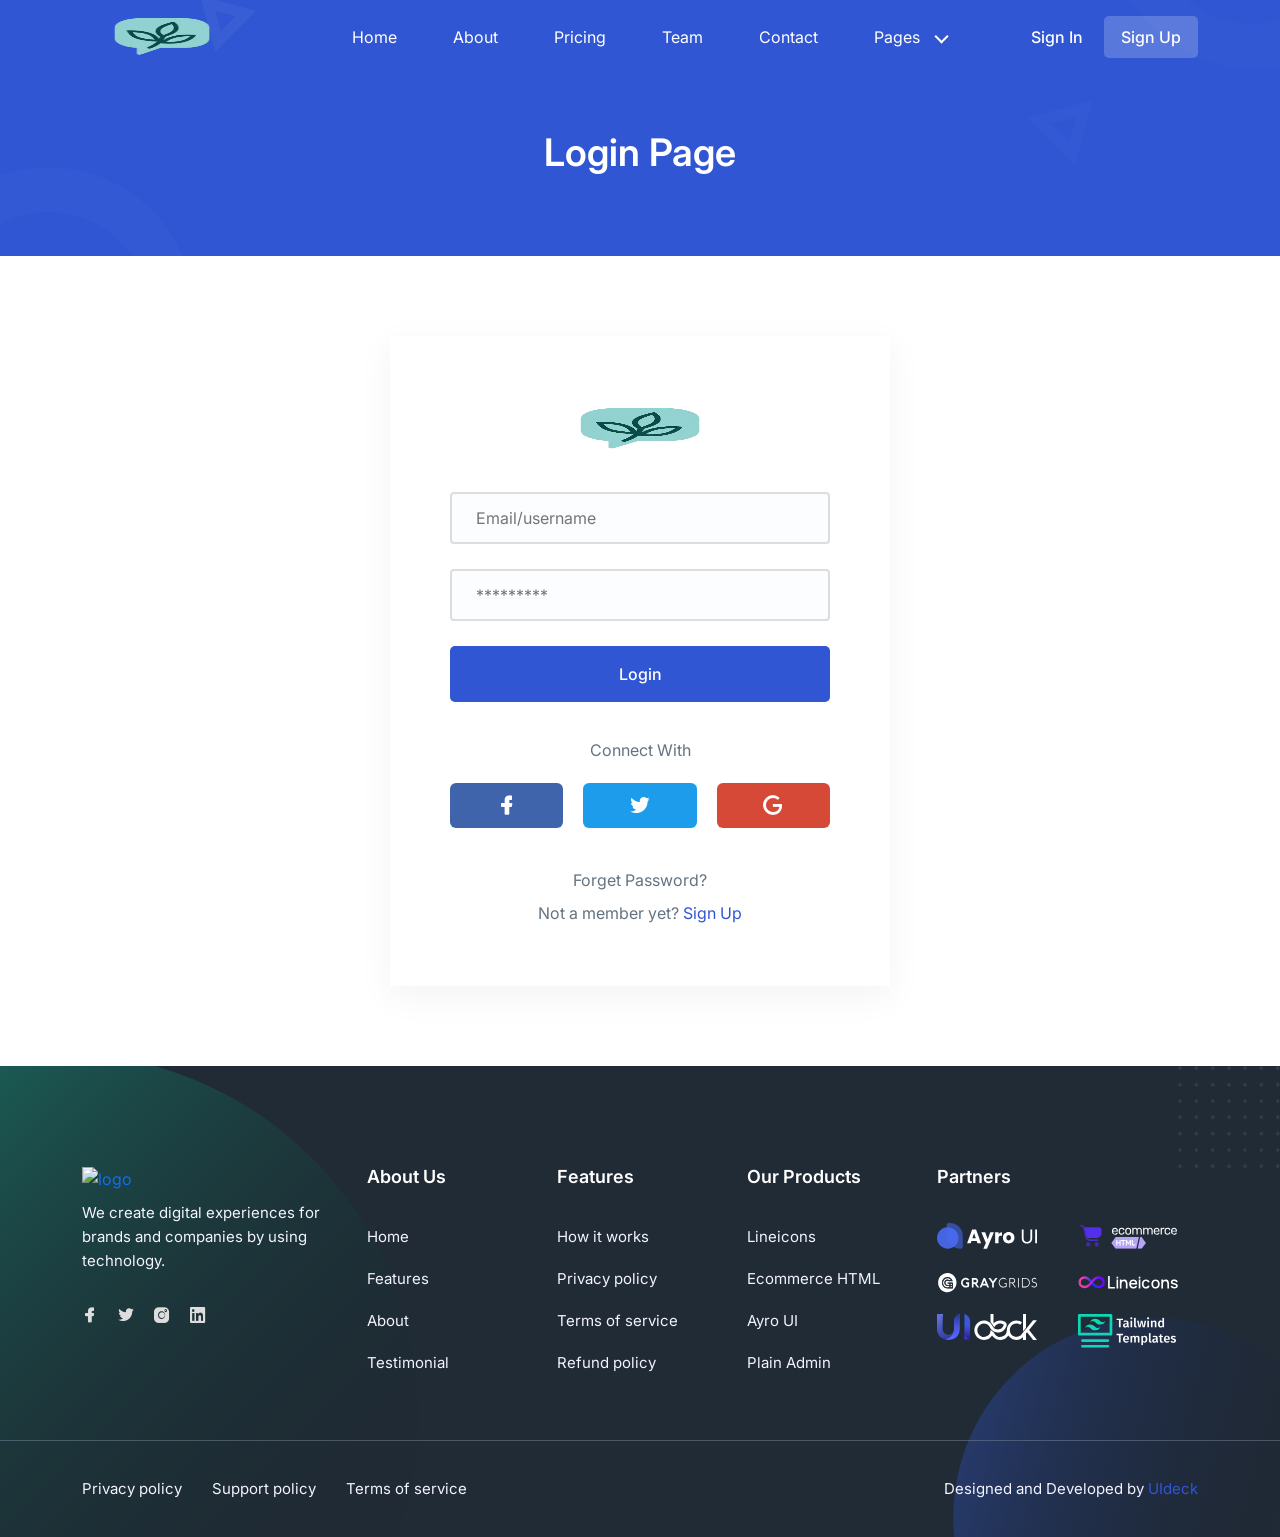
==== commit 5cfc0c6a: "Optimize landing page performance and improve professional appearance - Performance optimizations:  " ====
--- a/login.html
+++ b/login.html
@@ -37,7 +37,7 @@
           <div class="col-lg-12">
             <nav class="navbar navbar-expand-lg">
               <a class="navbar-brand" href="index.html">
-                <img src="assets/images/logo/logo.svg" alt="Logo" />
+                <img src="assets/images/logo/logo.webp" alt="Logo" width="180" height="60" />
               </a>
               <button class="navbar-toggler">
                 <span class="toggler-icon"> </span>
@@ -140,7 +140,7 @@
           <div class="col-lg-12">
             <div class="ud-login-wrapper">
               <div class="ud-login-logo">
-                <img src="assets/images/logo/logo-2.svg" alt="logo" />
+                <img src="assets/images/logo/logo.webp" alt="logo" width="200" height="66" />
               </div>
               <form class="ud-login-form">
                 <div class="ud-form-group">
